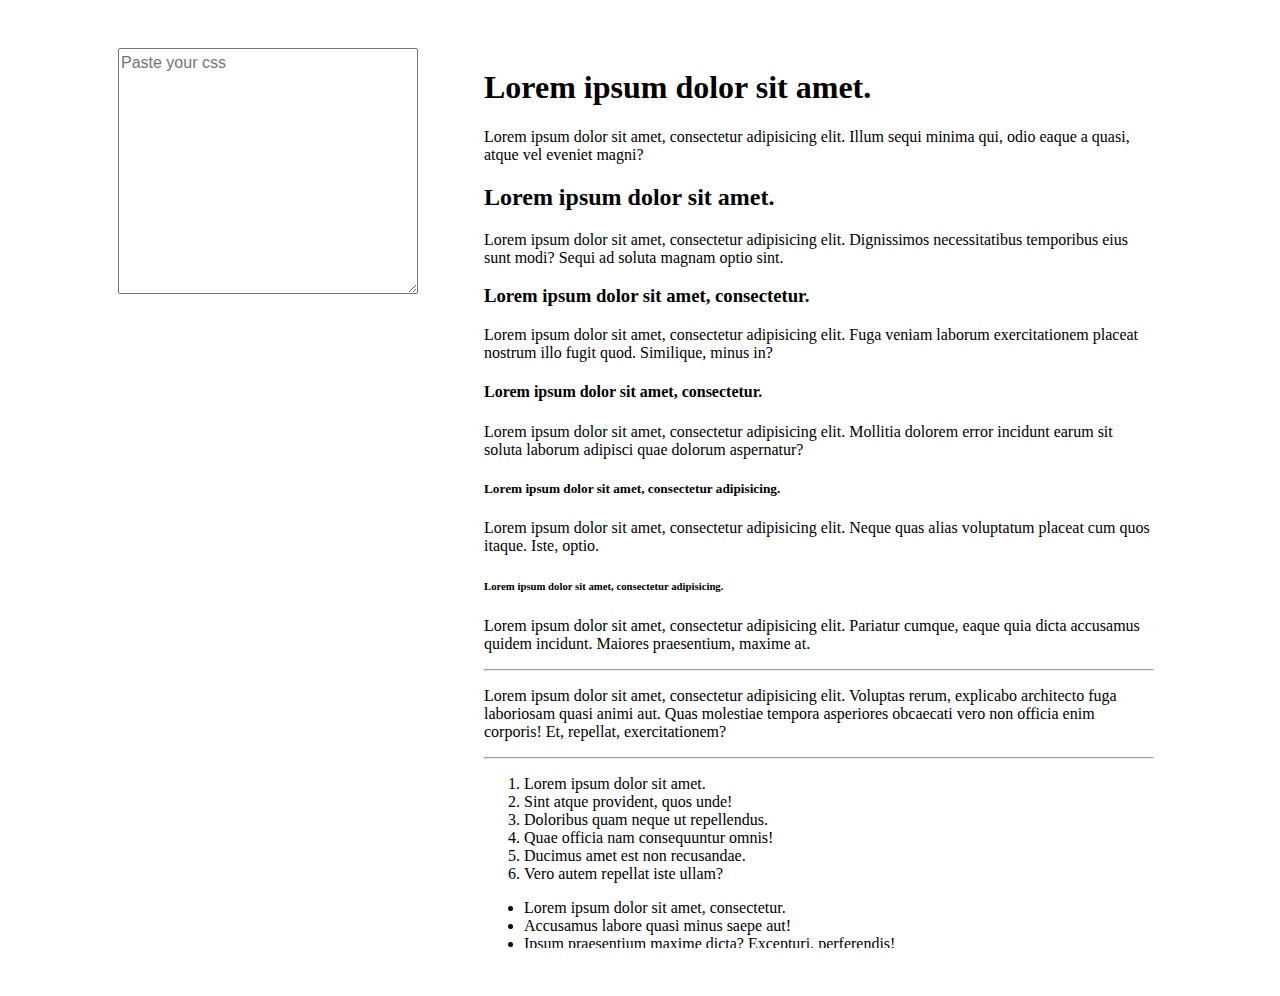
==== index.html @ 9d5635c9 "initial" ====
<!DOCTYPE html>
<html lang="en">
<head>
  <meta charset="UTF-8">
  <title>Typechik - Online HTML Typography Checking Tool</title>
  <link href="https://stackpath.bootstrapcdn.com/bootstrap/4.3.1/css/bootstrap.min.css" rel="stylesheet" integrity="sha384-ggOyR0iXCbMQv3Xipma34MD+dH/1fQ784/j6cY/iJTQUOhcWr7x9JvoRxT2MZw1T" crossorigin="anonymous">
  <link rel="stylesheet" href="style.css">
</head>
<body>
  <div class="container p-5">
    <div class="row">
      <div class="col-sm-4">
        <textarea placeholder="Paste your css" id="css" cols="30" rows="10"></textarea>
      </div>
      <div class="col-sm-8">
        <iframe src="typo.html" frameborder="0" width="100%" height="100%"></iframe>
      </div>
    </div>
  </div>

  <script src="script.js"></script>
</body>
</html>
---- style.css ----
body,
html {
  height: 100%;
}
iframe {
  display: block;
  border: none;
  height: 100vh;
  width: 100%;
}
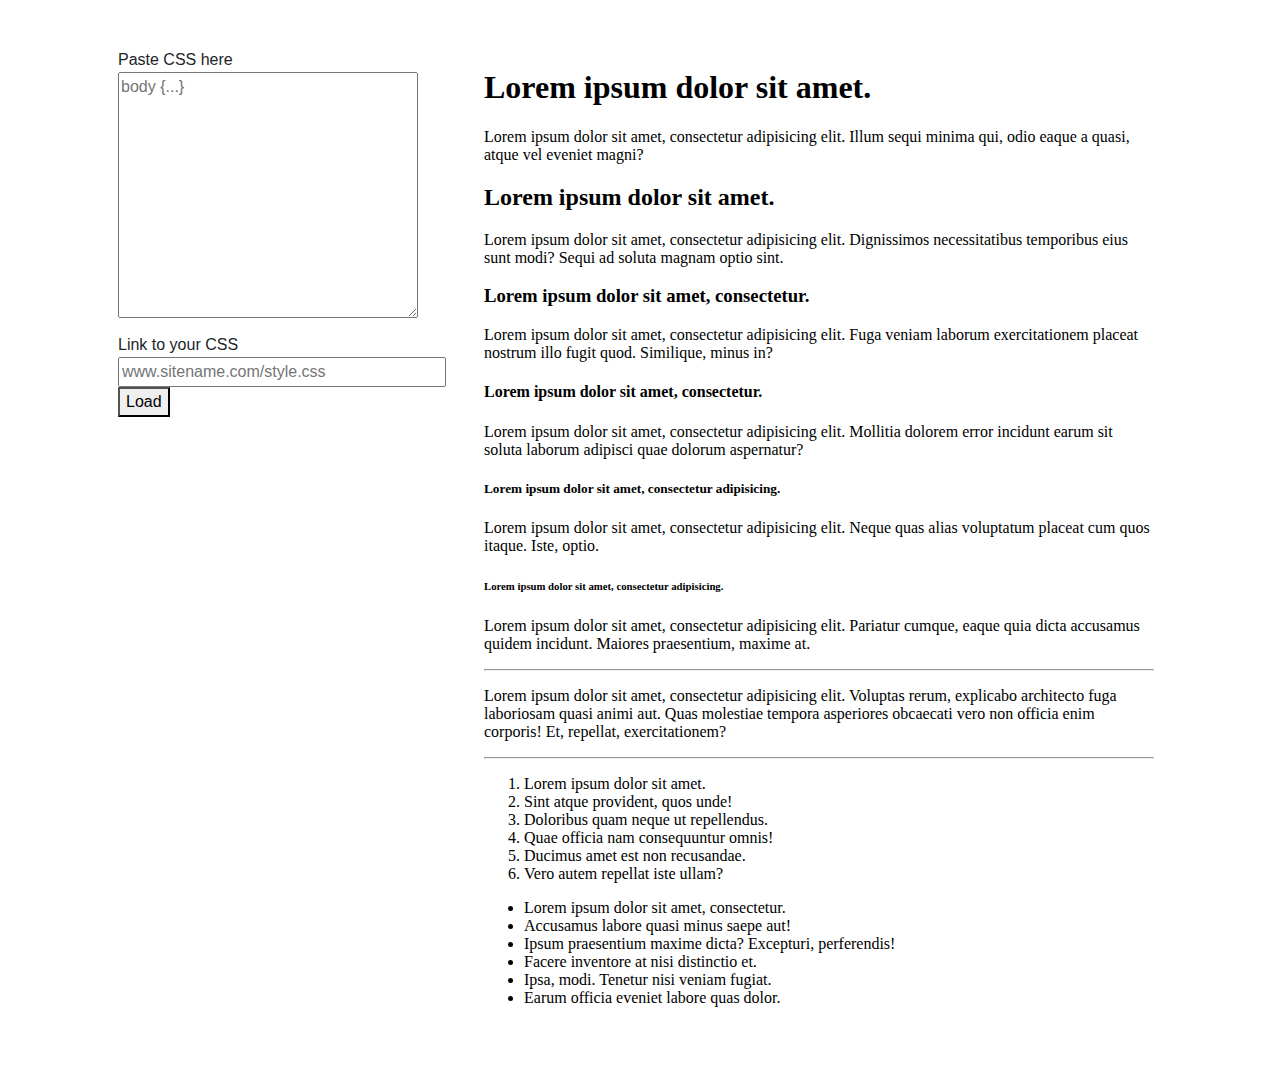
==== commit 8519ca25: "load external css added" ====
--- a/index.html
+++ b/index.html
@@ -10,10 +10,16 @@
   <div class="container p-5">
     <div class="row">
       <div class="col-sm-4">
-        <textarea placeholder="Paste your css" id="css" cols="30" rows="10"></textarea>
+        <label for="">Paste CSS here
+          <textarea autocomplete="off" autocorrect="off" autocapitalize="off" spellcheck="false" placeholder="body {...}" id="css" cols="30" rows="10"></textarea>
+        </label>
+        <label for="">Link to your CSS
+          <input class="w-100" type="text" placeholder="www.sitename.com/style.css">
+          <button onclick="getExternalCSS()">Load</button>
+        </label>
       </div>
       <div class="col-sm-8">
-        <iframe src="typo.html" frameborder="0" width="100%" height="100%"></iframe>
+        <iframe onload="setIframeHeight(this)" src="typo.html" scrolling="no" frameborder="0" width="100%" height="100%"></iframe>
       </div>
     </div>
   </div>
--- a/style.css
+++ b/style.css
@@ -5,6 +5,6 @@
 iframe {
   display: block;
   border: none;
-  height: 100vh;
+  /*height: 100vh;*/
   width: 100%;
 }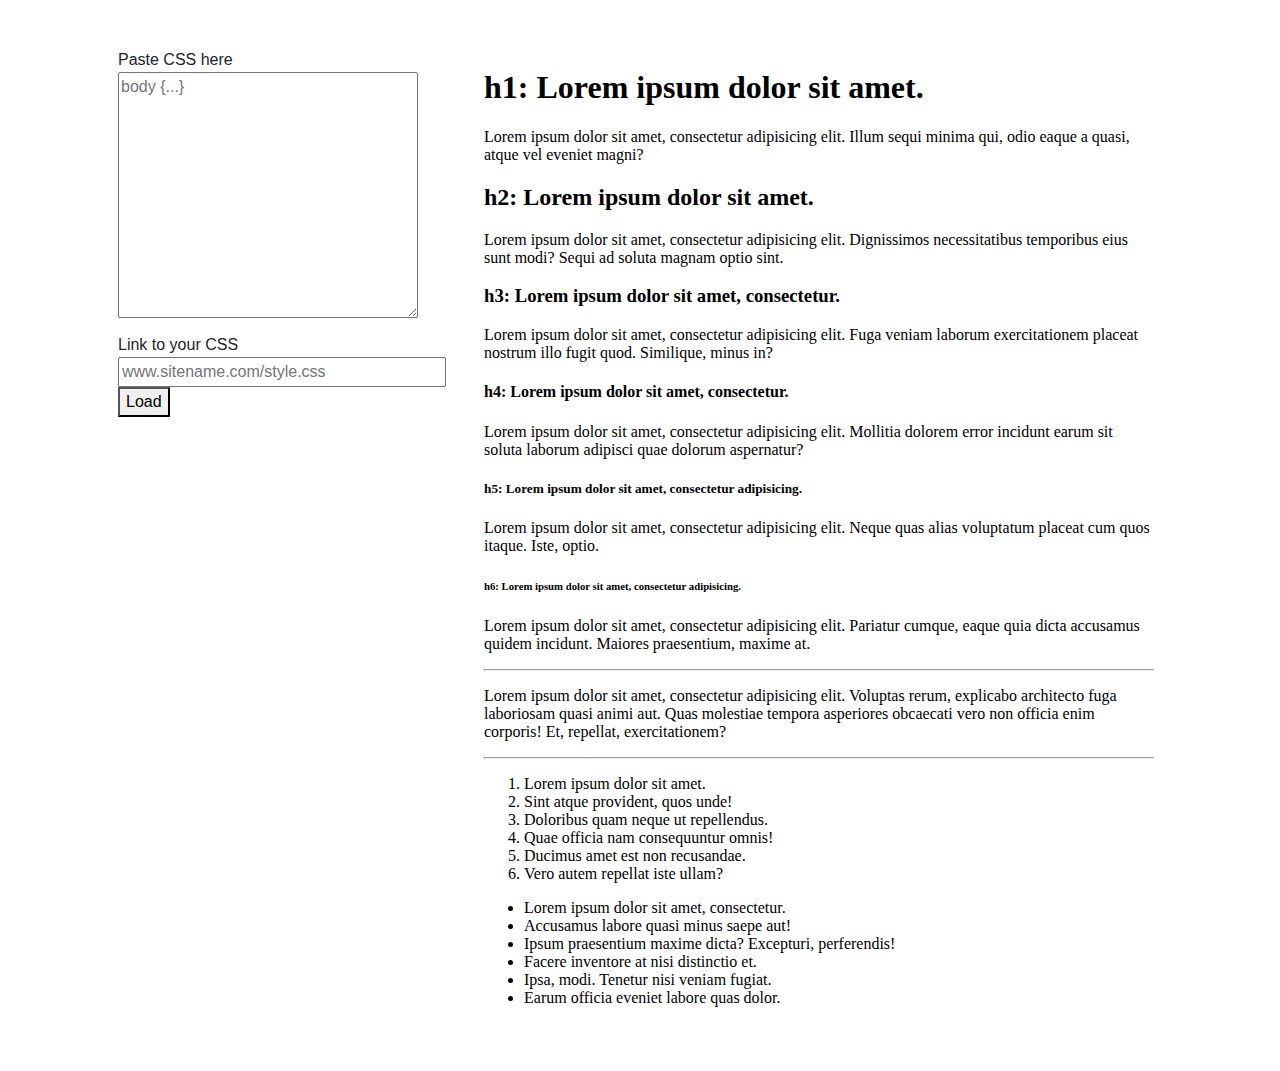
==== commit 2bd2d330: "pixel added" ====
--- a/index.html
+++ b/index.html
@@ -5,6 +5,15 @@
   <title>Typechik - Online HTML Typography Checking Tool</title>
   <link href="https://stackpath.bootstrapcdn.com/bootstrap/4.3.1/css/bootstrap.min.css" rel="stylesheet" integrity="sha384-ggOyR0iXCbMQv3Xipma34MD+dH/1fQ784/j6cY/iJTQUOhcWr7x9JvoRxT2MZw1T" crossorigin="anonymous">
   <link rel="stylesheet" href="style.css">
+  <!-- Global site tag (gtag.js) - Google Analytics -->
+  <script async src="https://www.googletagmanager.com/gtag/js?id=UA-39773647-5"></script>
+  <script>
+    window.dataLayer = window.dataLayer || [];
+    function gtag(){dataLayer.push(arguments);}
+    gtag('js', new Date());
+
+    gtag('config', 'UA-39773647-5');
+  </script>
 </head>
 <body>
   <div class="container p-5">
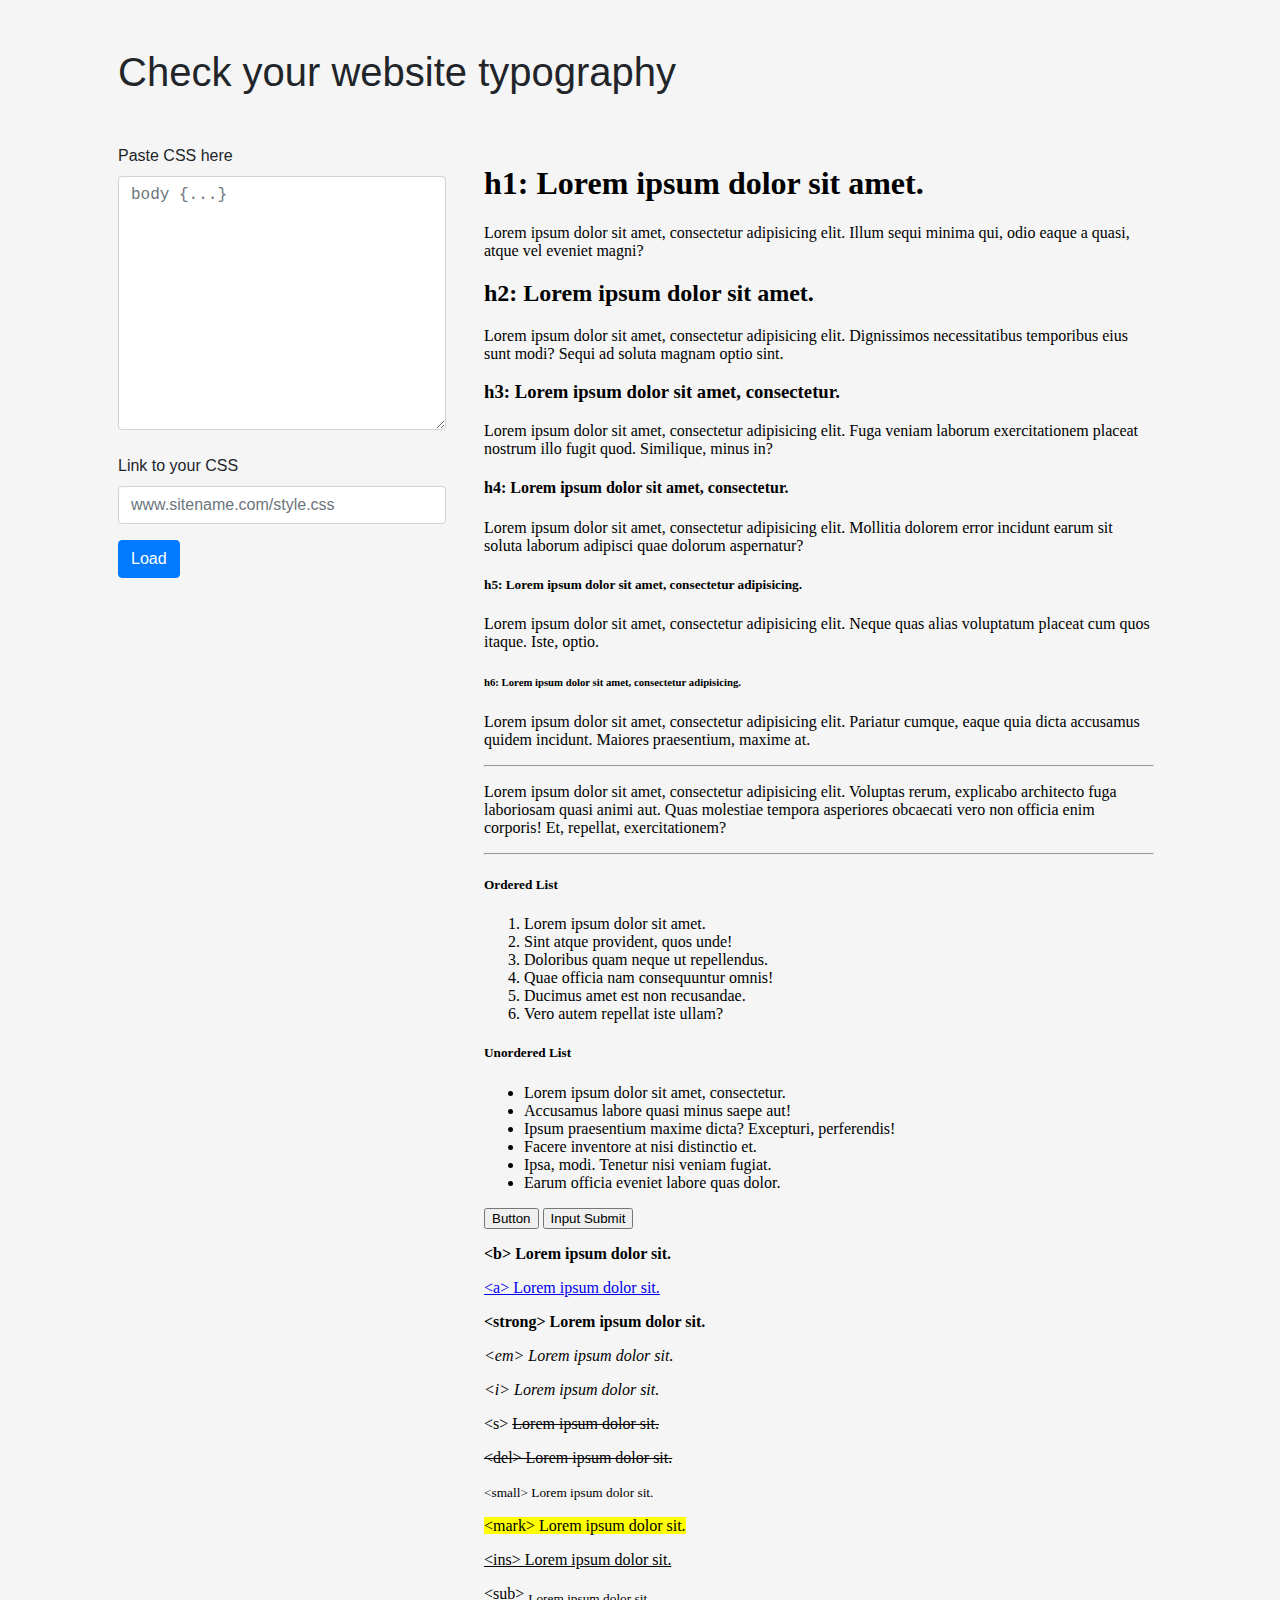
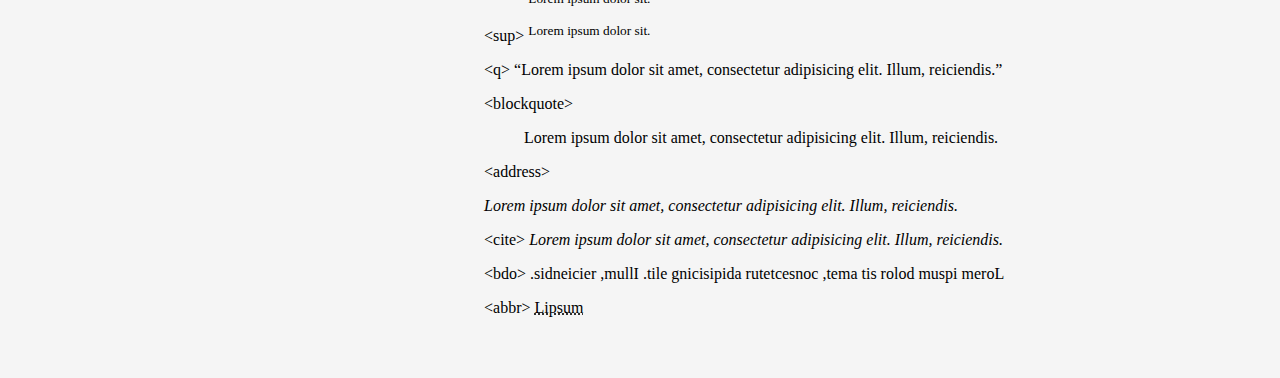
==== commit 5d8b229f: "prettier" ====
--- a/index.html
+++ b/index.html
@@ -16,19 +16,24 @@
   </script>
 </head>
 <body>
-  <div class="container p-5">
+  <div class="container p-5 pt-0">
+    <div class="row">
+      <div class="col-sm-12">
+        <h1 class="mb-5 mt-0">Check your website typography</h1>
+      </div>
+    </div>
     <div class="row">
       <div class="col-sm-4">
-        <label for="">Paste CSS here
-          <textarea autocomplete="off" autocorrect="off" autocapitalize="off" spellcheck="false" placeholder="body {...}" id="css" cols="30" rows="10"></textarea>
-        </label>
-        <label for="">Link to your CSS
-          <input class="w-100" type="text" placeholder="www.sitename.com/style.css">
-          <button onclick="getExternalCSS()">Load</button>
-        </label>
+        <label for="css">Paste CSS here</label>
+          <textarea class="form-control" autocomplete="off" autocorrect="off" autocapitalize="off" spellcheck="false" placeholder="body {...}" id="css" cols="30" rows="10"></textarea>
+        <div class="form-group pt-4">
+          <label for="css-url">Link to your CSS</label>
+          <input id="css-url" class="w-100 form-control mb-3" type="text" placeholder="www.sitename.com/style.css">
+            <button class="btn btn-primary" onclick="getExternalCSS()">Load</button>
+        </div>
       </div>
       <div class="col-sm-8">
-        <iframe onload="setIframeHeight(this)" src="typo.html" scrolling="no" frameborder="0" width="100%" height="100%"></iframe>
+        <iframe src="typo.html" scrolling="no" frameborder="0" width="100%" height="100%"></iframe>
       </div>
     </div>
   </div>
--- a/style.css
+++ b/style.css
@@ -1,6 +1,12 @@
 body,
 html {
   height: 100%;
+}
+body {
+  background-color: #f5f5f5;
+}
+textarea {
+  font-family: monospace;
 }
 iframe {
   display: block;
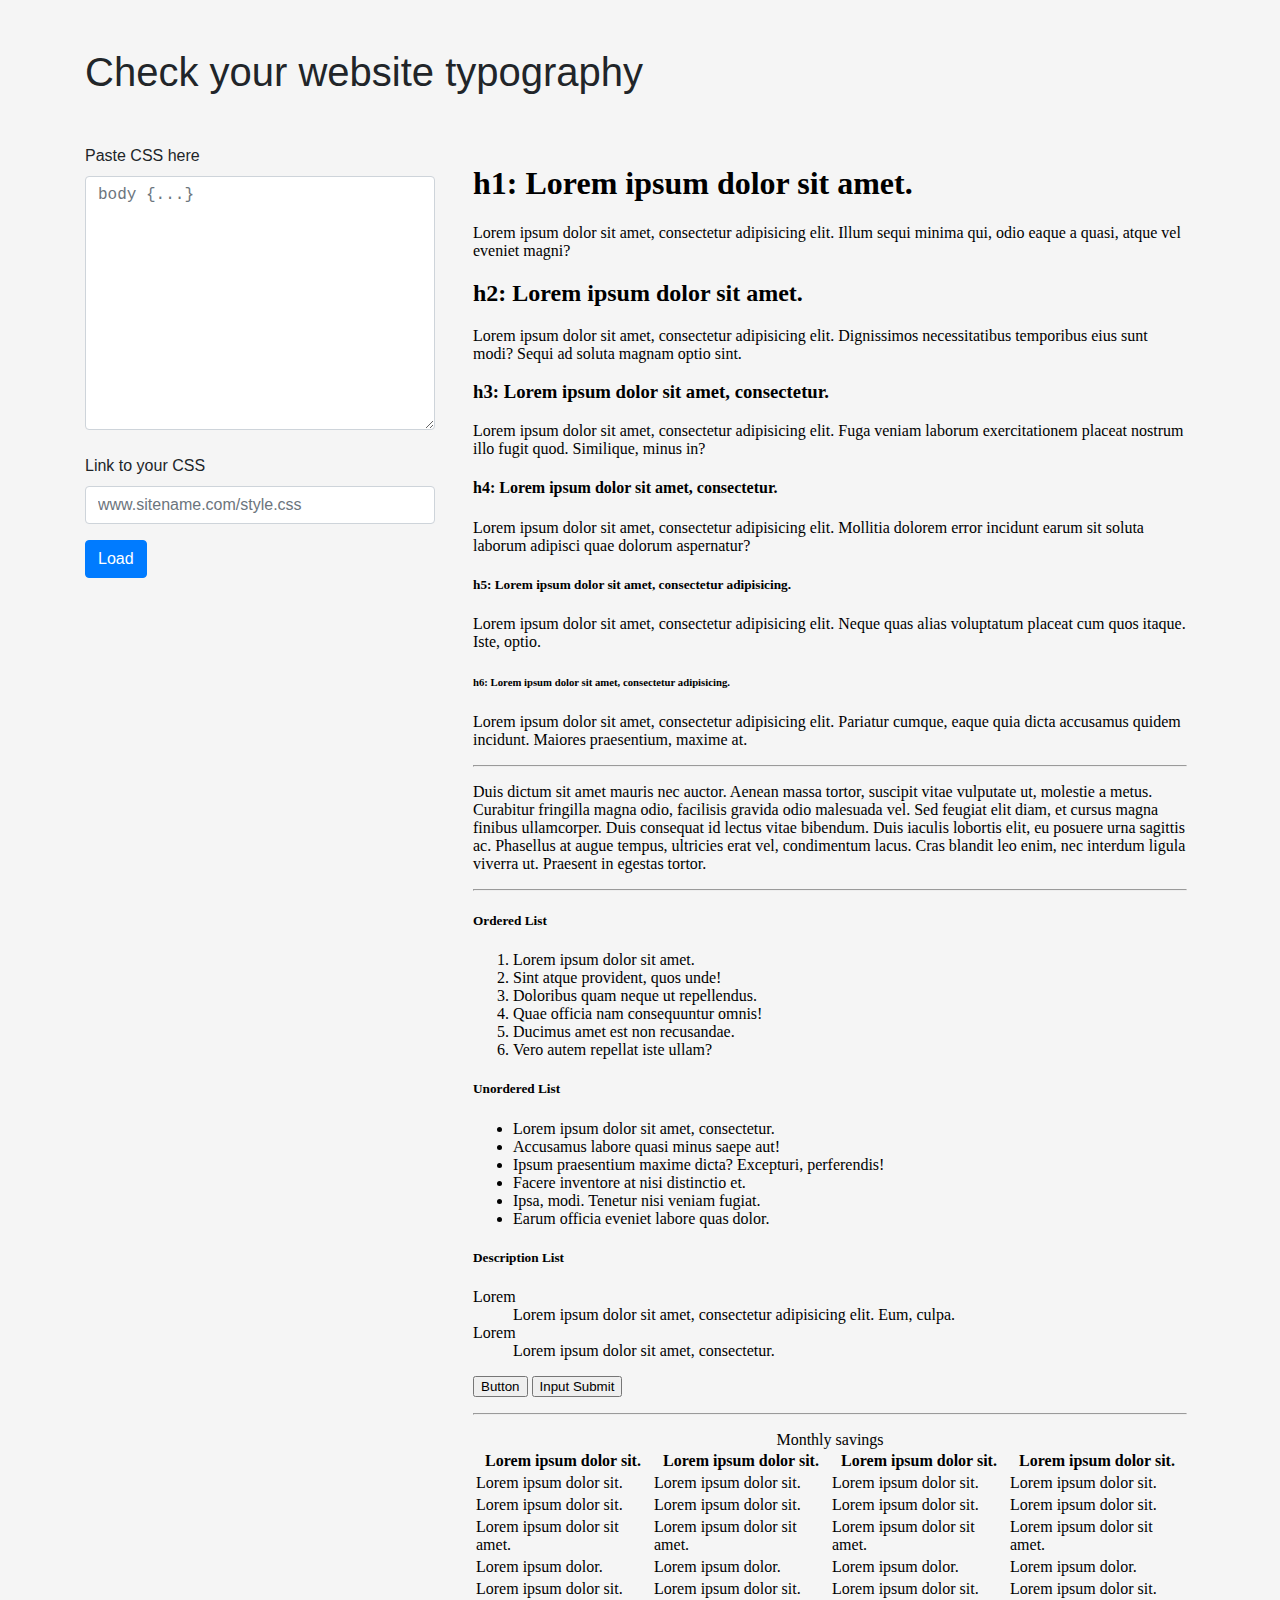
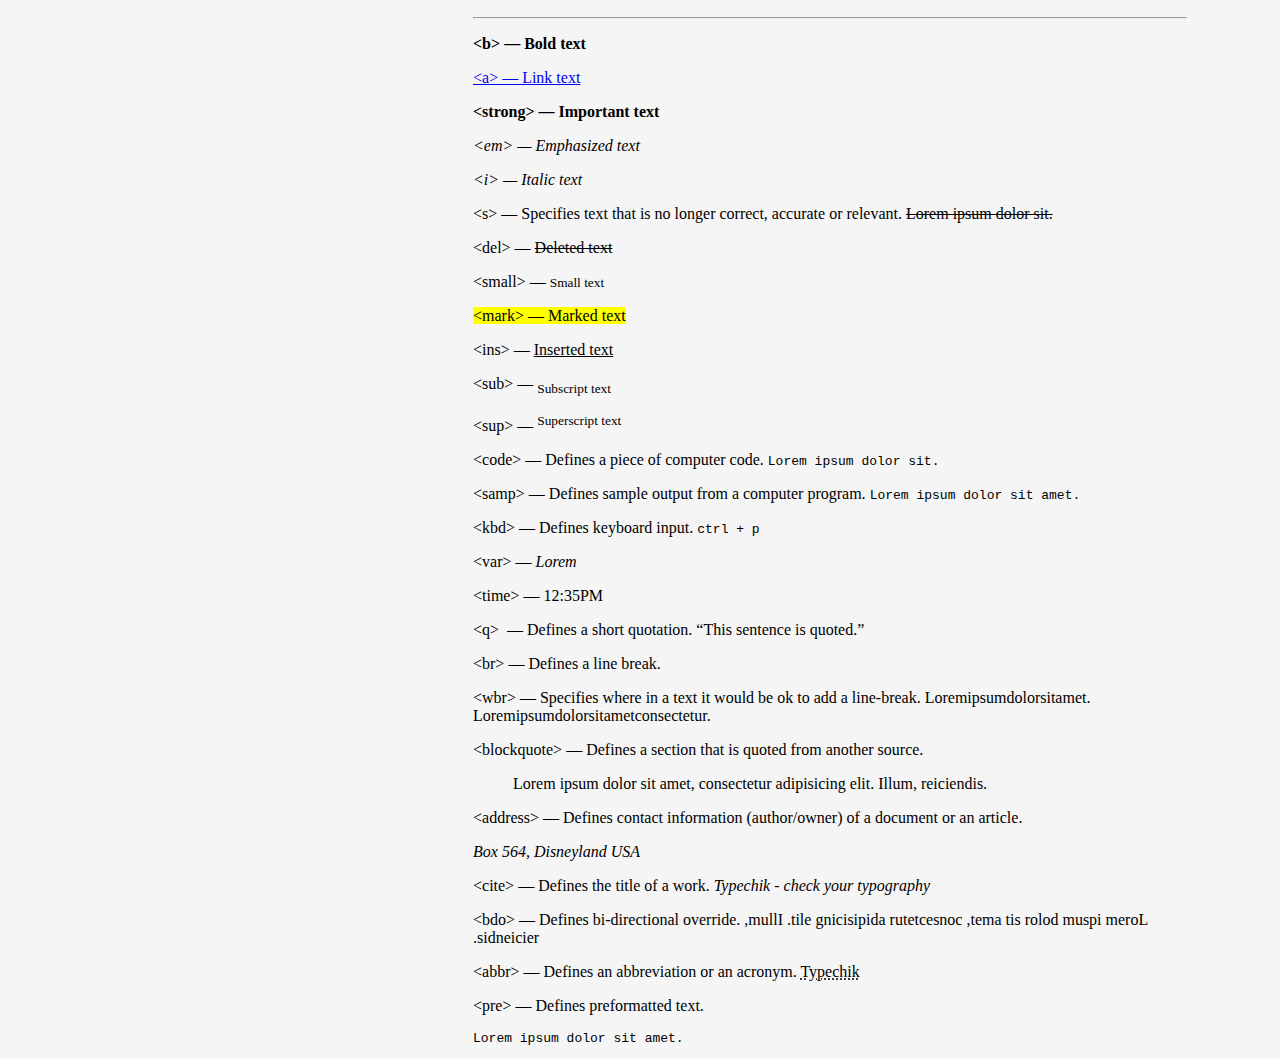
==== commit 50288de0: "Add tag descriotions" ====
--- a/index.html
+++ b/index.html
@@ -16,7 +16,7 @@
   </script>
 </head>
 <body>
-  <div class="container p-5 pt-0">
+  <div class="container pt-5 pt-0">
     <div class="row">
       <div class="col-sm-12">
         <h1 class="mb-5 mt-0">Check your website typography</h1>
@@ -40,4 +40,4 @@
 
   <script src="script.js"></script>
 </body>
-</html>+</html>
